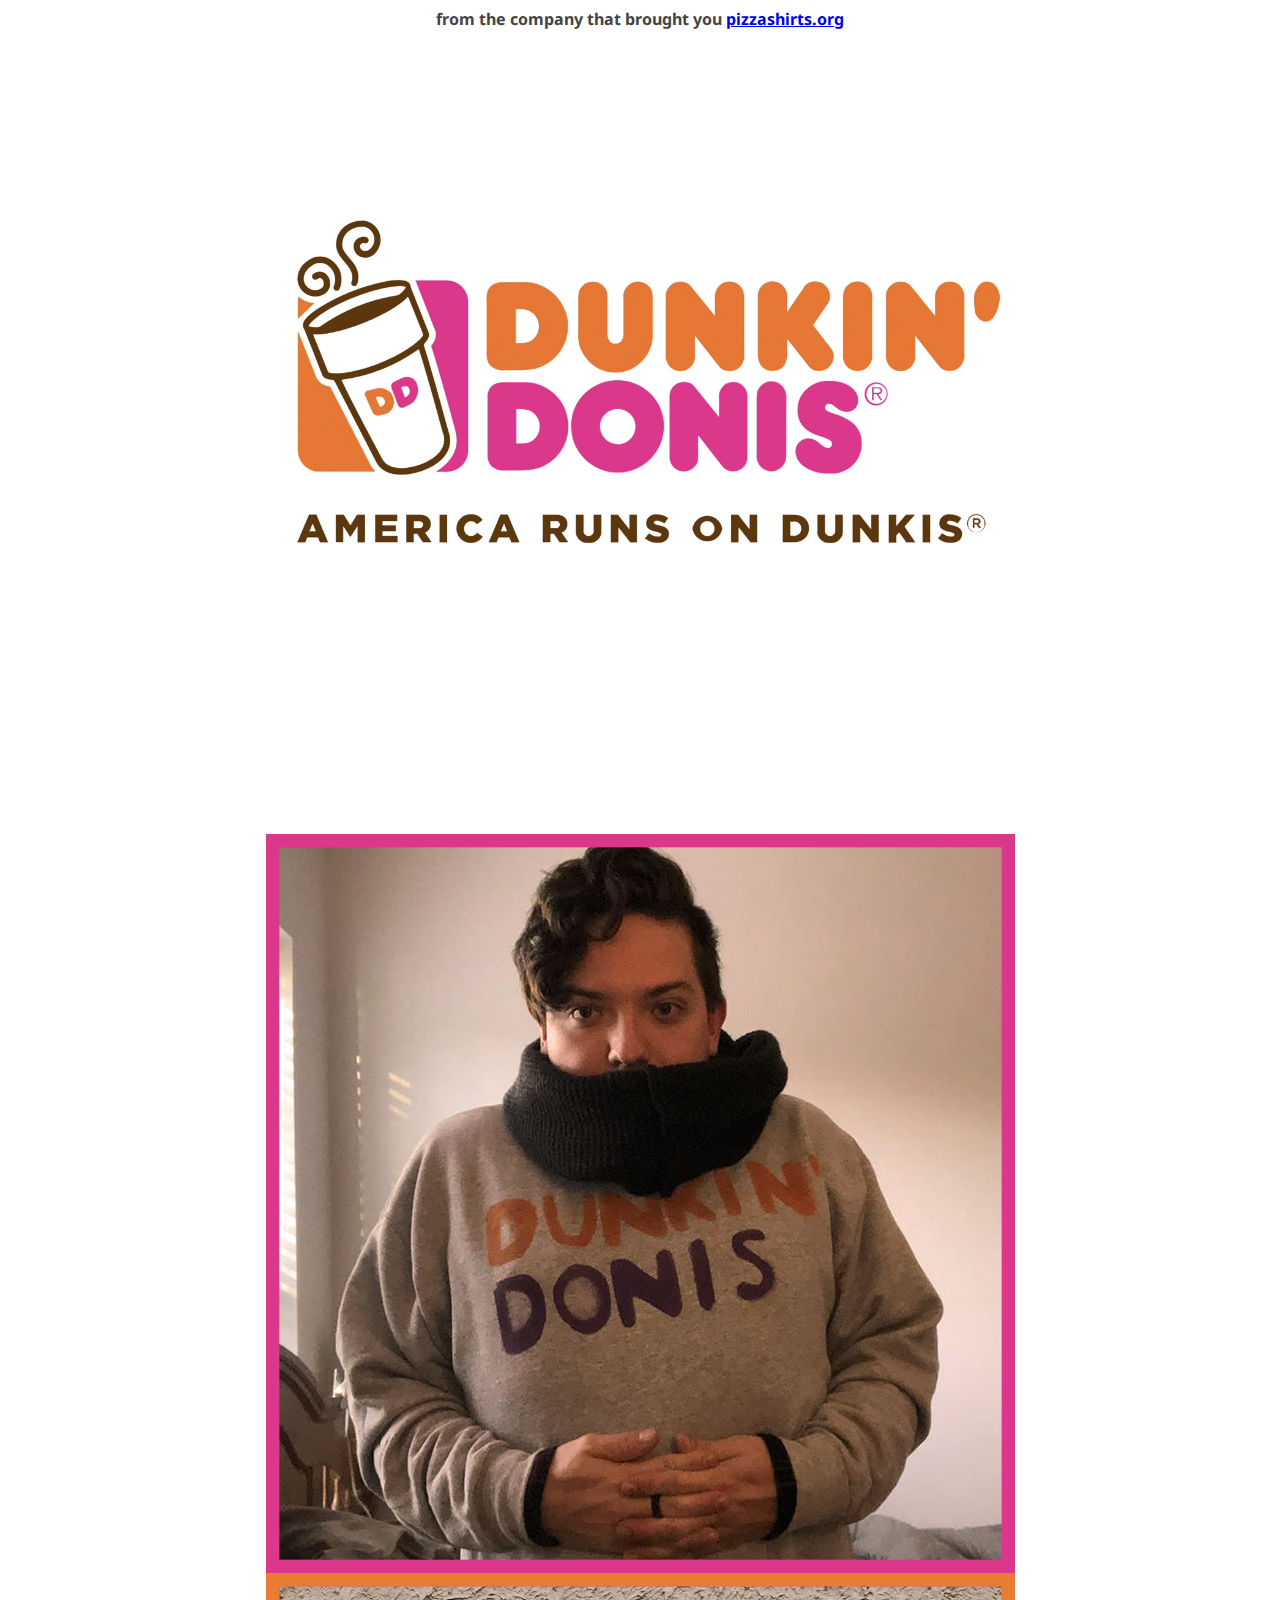
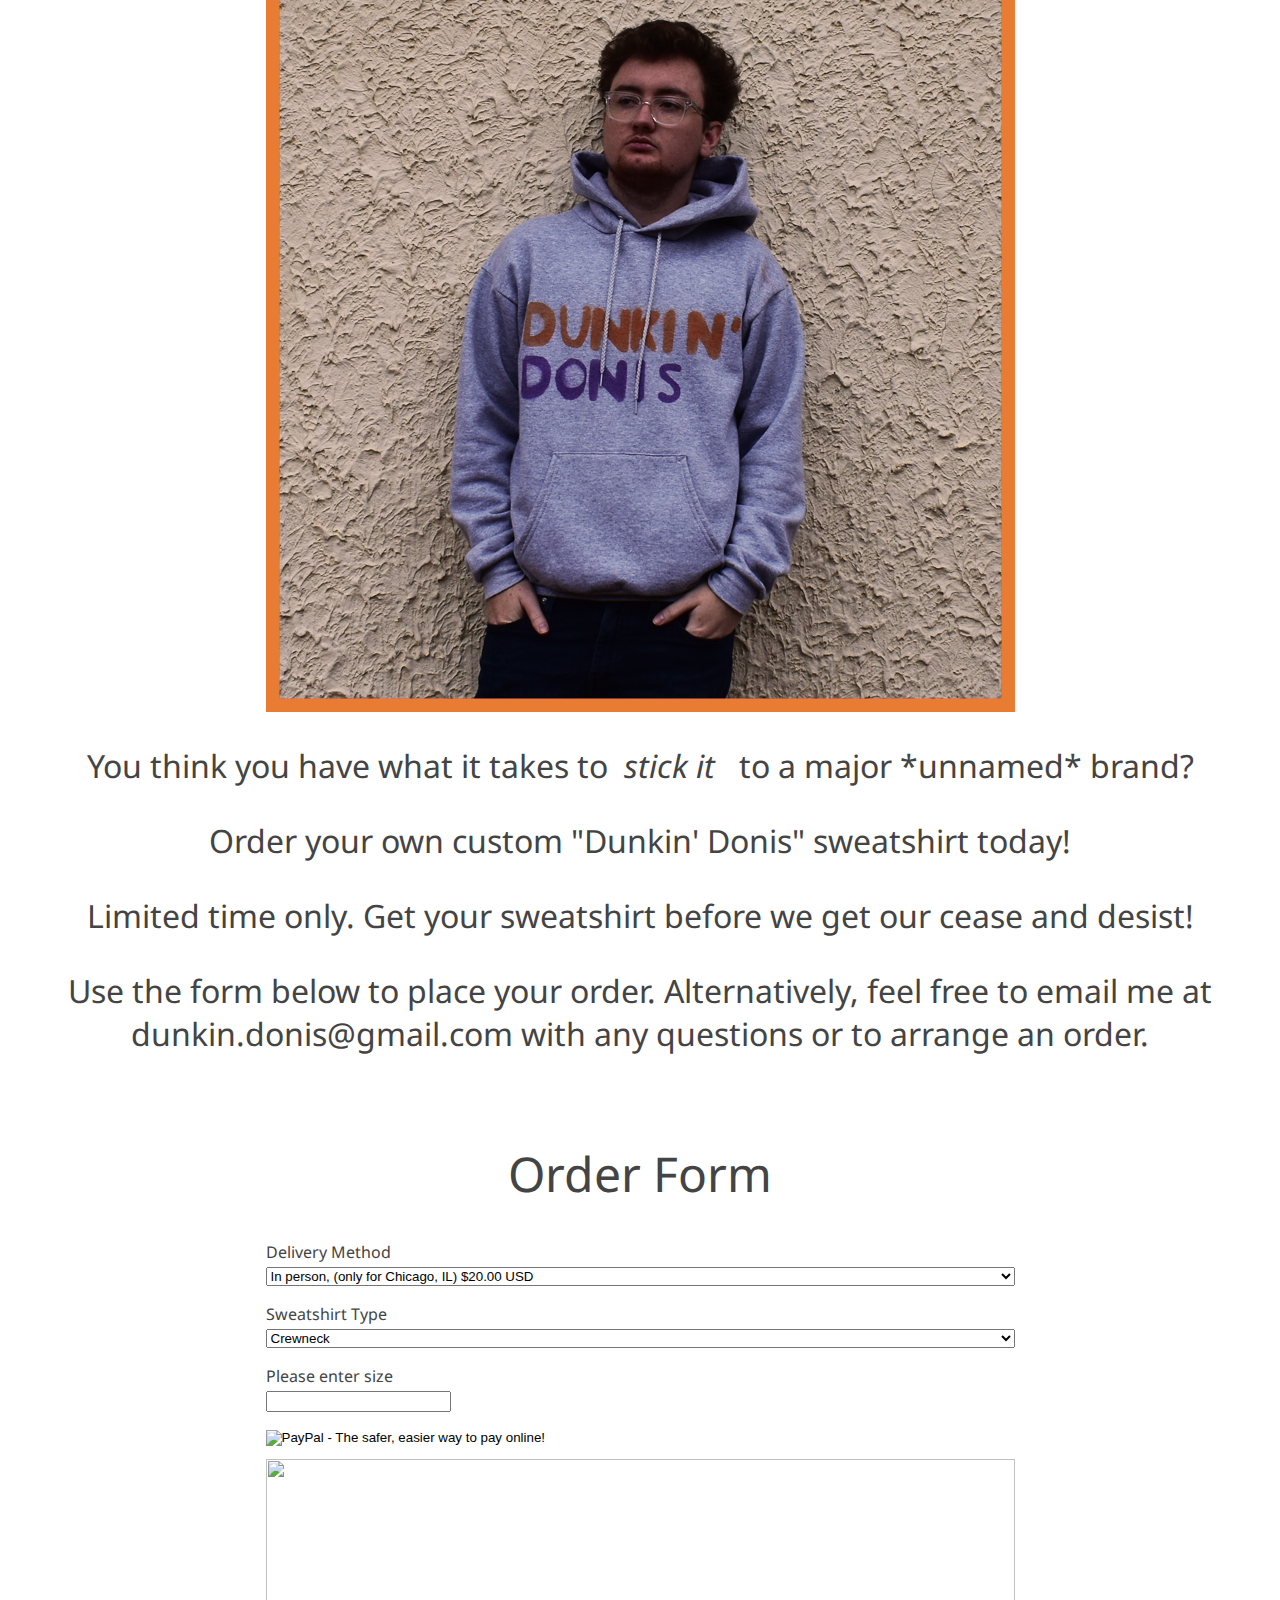
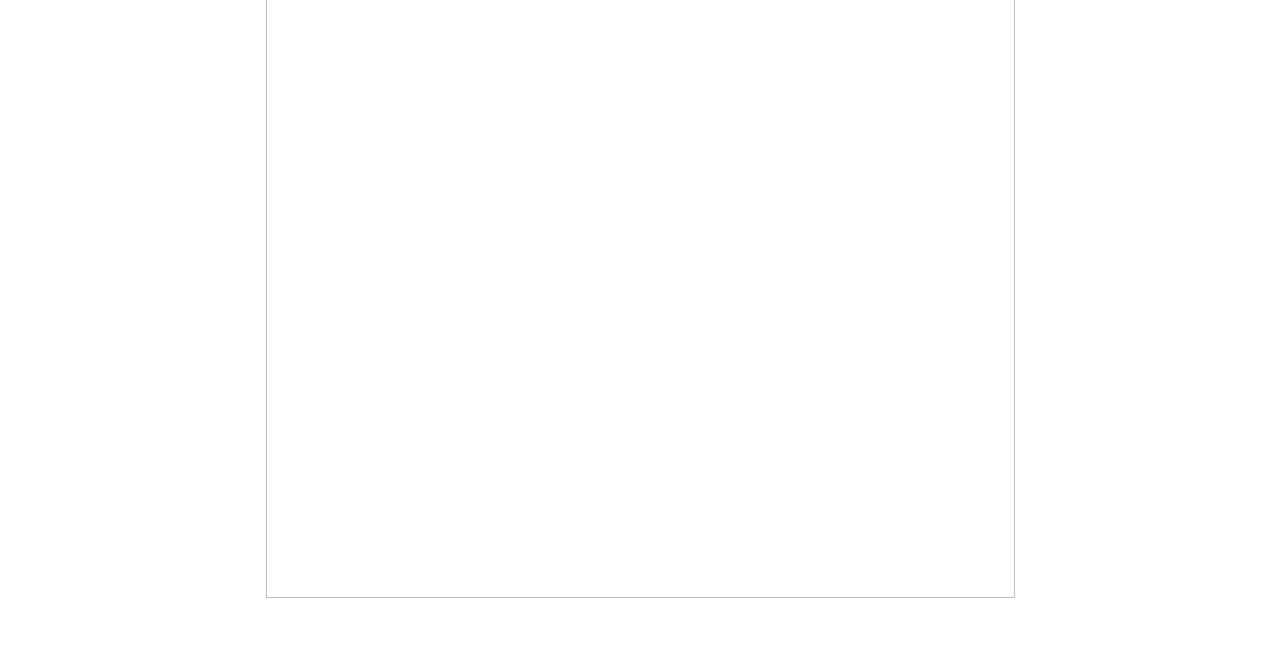
==== index.html @ 1f225974 "v1.1.5" ====
<html>
 
  <head>
    <meta charset="utf-8">
    <link rel="shortcut icon" href="favicon.ico">
    <meta name="viewport" content="width=device-width, initial-scale=1">
    <title>Dunkin Donis</title>
    <link rel="stylesheet" href="store.css" />
    <link href='https://fonts.googleapis.com/css?family=Droid+Sans:700,400' rel='stylesheet' type='text/css'>
  </head>

 <body>
<h1>from the company that brought you <a href="http://www.pizzashirts.org">pizzashirts.org</a></h1>
  <main><br>

<div class="donis"><img src="donis2.png"></div>

 <p><img src="ddcrew.png"><img src="ddhoodie.png"></p>


  <p>You think you have what it takes to&nbsp <em>stick it  </em>&nbsp  to a major *unnamed* brand?</p>
  
  <p>Order your own custom "Dunkin' Donis" sweatshirt today!</p>
  <p>Limited time only. Get your sweatshirt before we get our cease and desist!</p>
  <p>Use the form below to place your order. Alternatively, feel free to email me at dunkin.donis@gmail.com with any questions or to arrange an order.</p>
<br>
  <p><font size="48">Order Form</font></p>



  <section><p><font size="">
<form action="https://www.paypal.com/cgi-bin/webscr" method="post" target="_top">
<input type="hidden" name="cmd" value="_s-xclick">
<input type="hidden" name="hosted_button_id" value="2BHPZ4P9CF2TN">
<table class="center">
<tr><td><input type="hidden" name="on0" value="Delivery Method">Delivery Method</td></tr><tr><td><select name="os0">
	<option value="In person, (only for Chicago, IL)">In person, (only for Chicago, IL) $20.00 USD</option>
	<option value="Shipping (USA)">Shipping (USA) $25.00 USD</option>
</select> </td></tr>
<tr><td><input type="hidden" name="on1" value="Sweatshirt Type">Sweatshirt Type</td></tr><tr><td><select name="os1">
	<option value="Crewneck">Crewneck </option>
	<option value="Hoodie">Hoodie </option>
</select> </td></tr>
<tr><td><input type="hidden" name="on2" value="Anything else?">Please enter size</td></tr><tr><td><input type="text" name="os2" maxlength="200"></td></tr>
<tr><td>
<input type="hidden" name="currency_code" value="USD">
<input type="image" src="https://www.paypalobjects.com/en_US/i/btn/btn_buynowCC_LG.gif" border="0" name="submit" alt="PayPal - The safer, easier way to pay online!">
<img alt="" border="0" src="https://www.paypalobjects.com/en_US/i/scr/pixel.gif" width="1" height="1"></td></tr>
</table>
</form>
</font>
</p>
</section>




  </main>
 </body>
</html>
---- store.css ----
body {
  color: #444;
  font-family: 'Droid Sans', sans-serif;
  background: ;
  background-repeat: no-repeat;
  background-attachment: fixed;
  background-position: center;
  background-size: contain;
}

header {
  text-align: center;
}

h1 {
  text-align: center;
  font-size: 1em;
}

main {
  text-align: center;
}

img {
  position: relative;
    object-fit: contain;
    float: center;
    width:  749px;
    height: 739px;
    background-position: 50% 50%;
    background-repeat:   no-repeat;
    background-size:     cover;
}

.donis {
    }

p {
  font-size: 2em;
}

p.garment {
  font-size: 5em;
  margin-bottom: 0.25em;
  font-weight: bold;
}

.signature img{
  width: 50%;
  height: 50%;
}

.signature {
  margin-top: 3em;
  margin-bottom: 3em;
}

table.center {
  margin-left: auto; 
  margin-right: auto;
  text-align: left;
}

section.payment {
  border: 5px solid black;
  font-size: 5em;
  width: 66%;
  display: inline-block;
  padding: 0em;
}

input, select {
  display: block;
  margin-bottom: 1em;
}

select {
  width: 100%;
}

form {
    display: inline-block;
    margin-left: auto;
    margin-right: auto;
    text-align: left;
}

label {
  text-align: left;
}

/* Media queries */

        /* DESKTOP */
@media screen and (max-width: 50em) {
  img {
    width: 50%;
    height: 50%;
  }

  .signature img{
    width: 66%;
    height: 66%;
  }
}

        /* MOBILE */
@media screen and (max-width: 35em) {
  h1 {
    font-size: .5em;
  }

p {
  font-size: 1em;
}

  img {
   float: center;
    object-fit: contain;
    width:  50%;
    height: 50%;
  }
  .donis img {
    width:  100%;
    height: 100%;
    }

  .signature img {
    width: 100%;
    height: 100%;
  }
}

/* End Media queries */
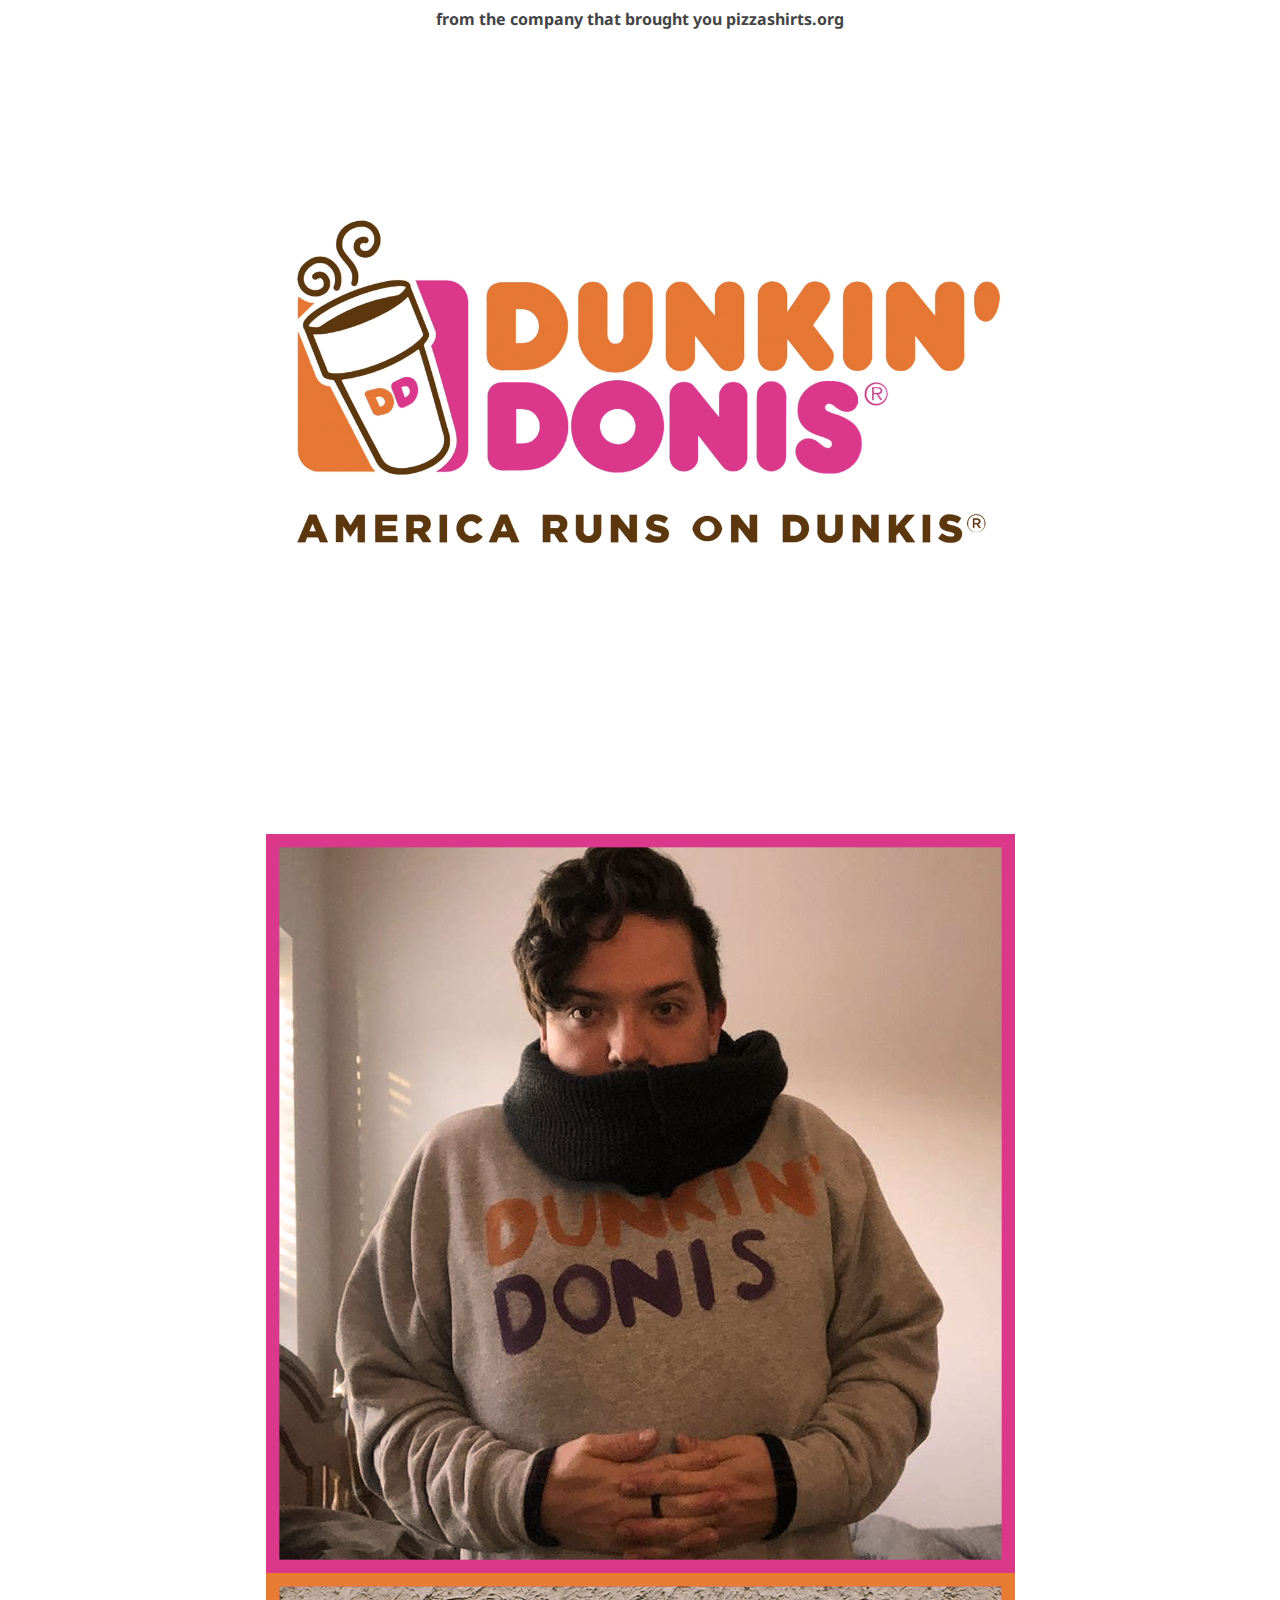
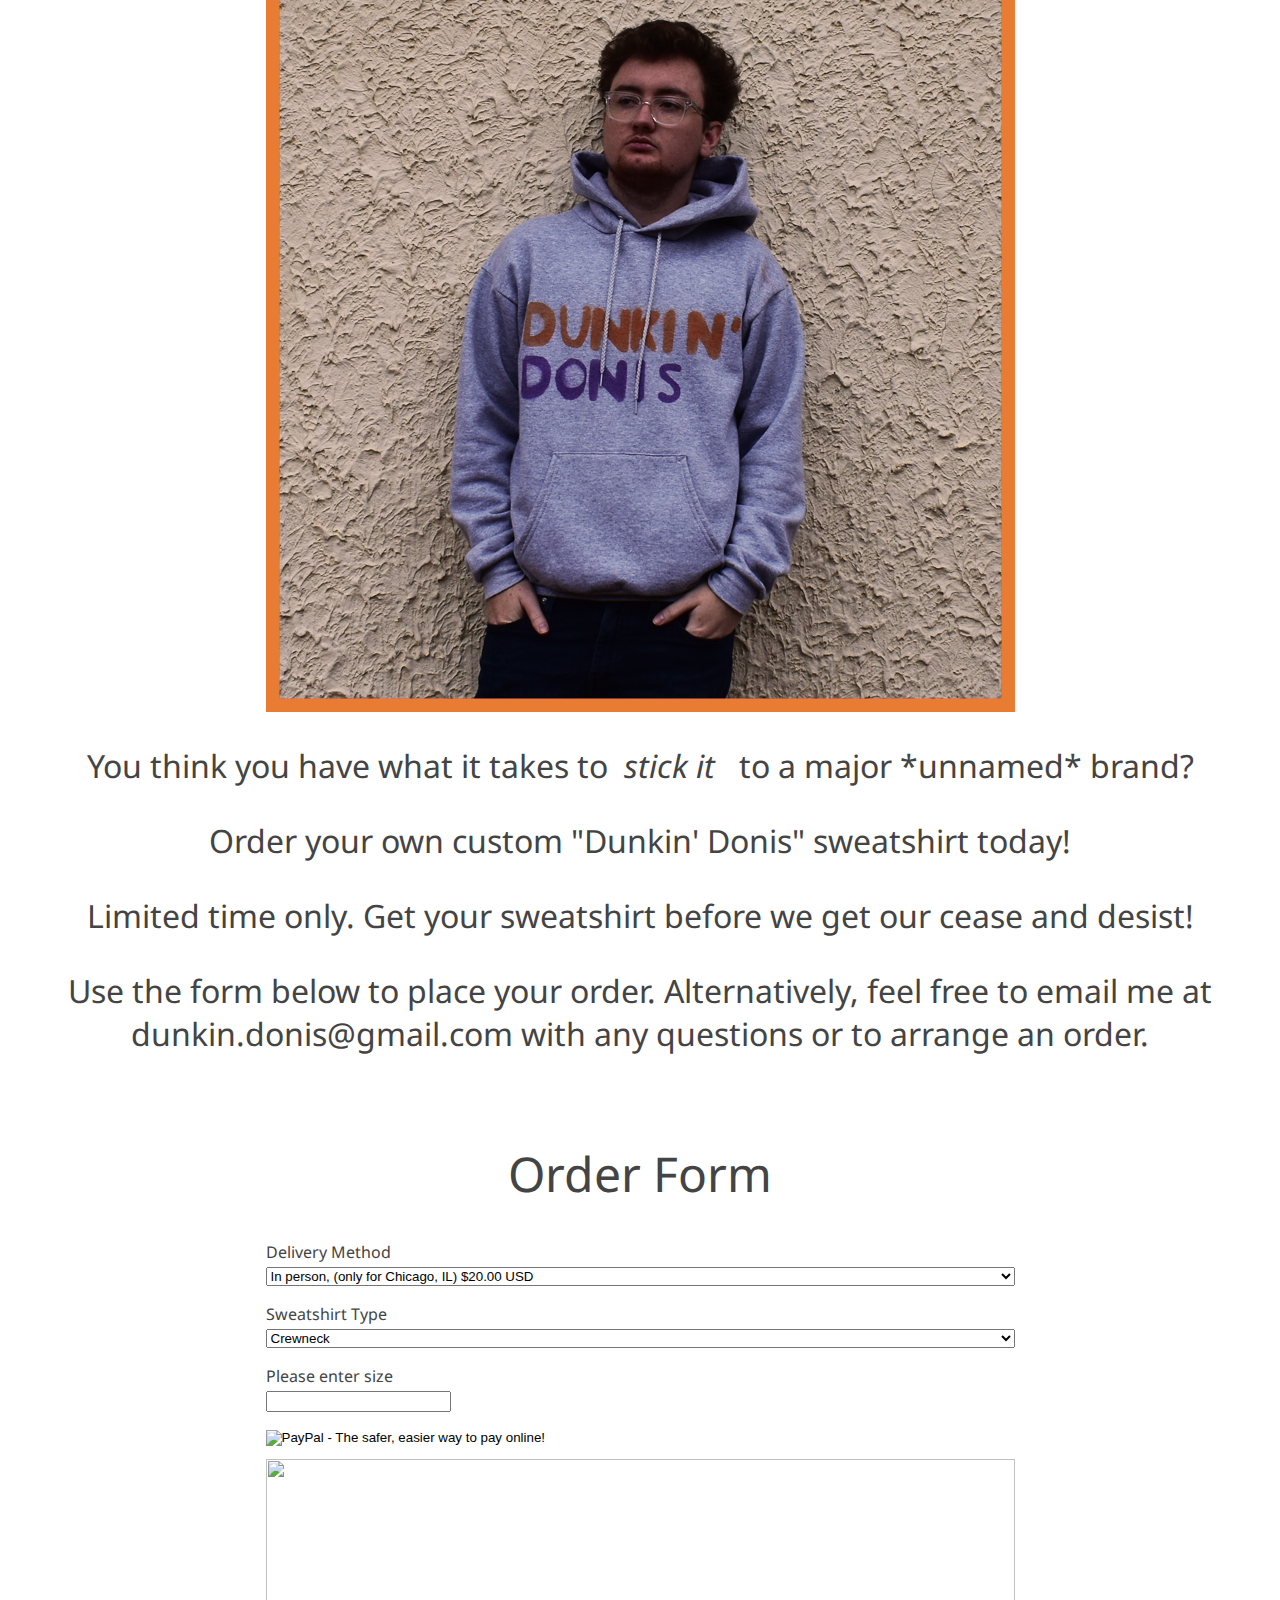
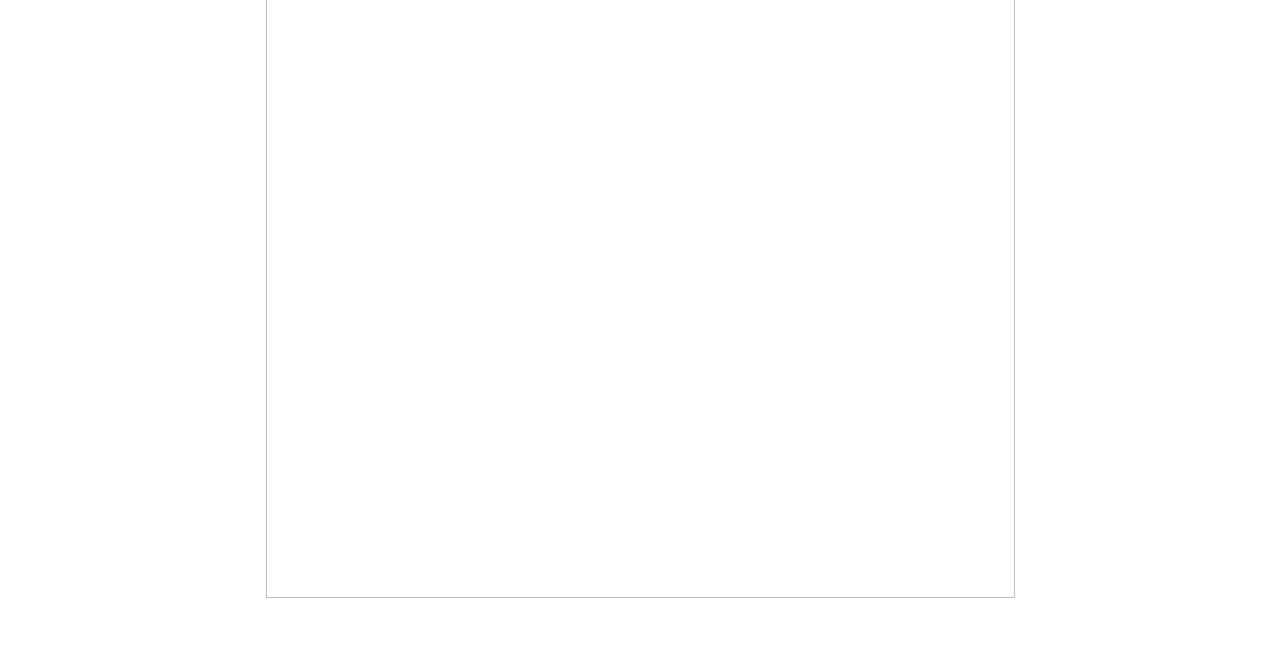
==== commit 123817fa: "v1.1.9" ====
--- a/index.html
+++ b/index.html
@@ -10,7 +10,7 @@
   </head>
 
  <body>
-<h1>from the company that brought you <a href="http://www.pizzashirts.org">pizzashirts.org</a></h1>
+<h1>from the company that brought you pizzashirts.org</h1>
   <main><br>
 
 <div class="donis"><img src="donis2.png"></div>
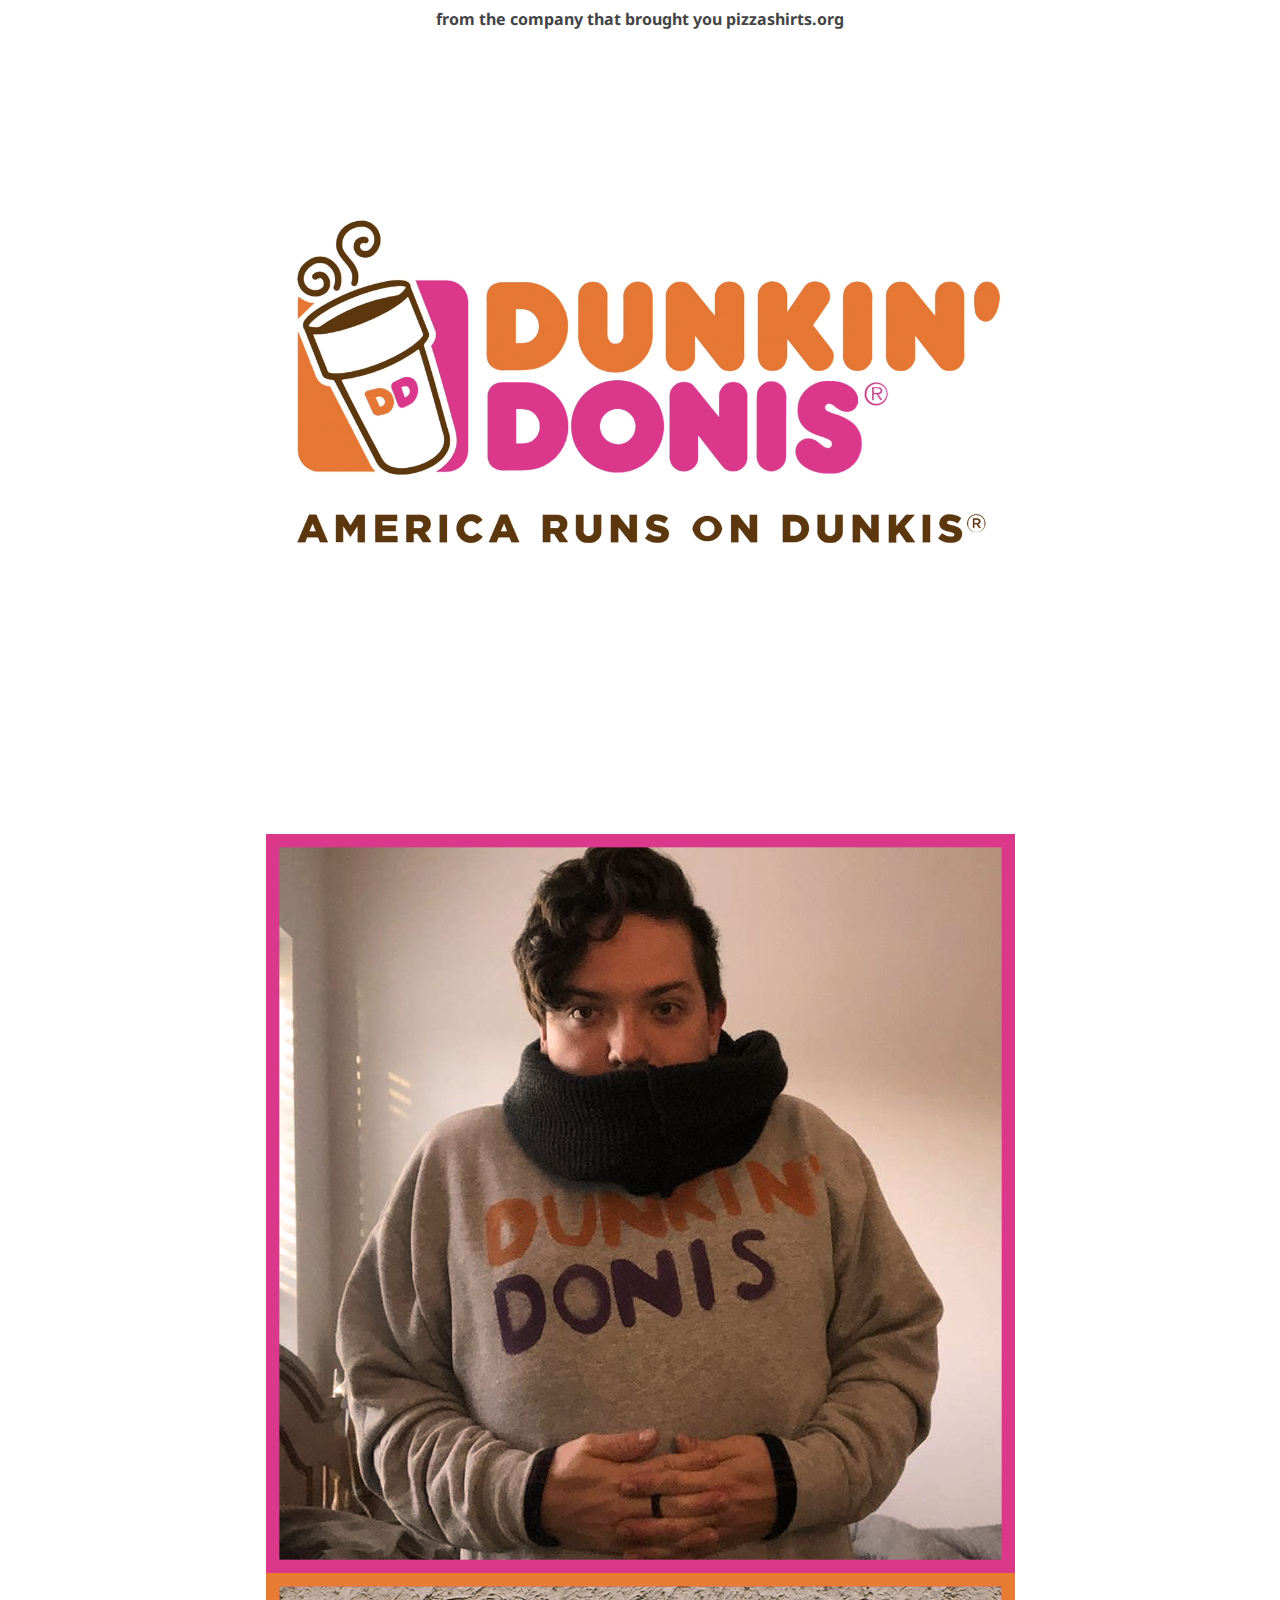
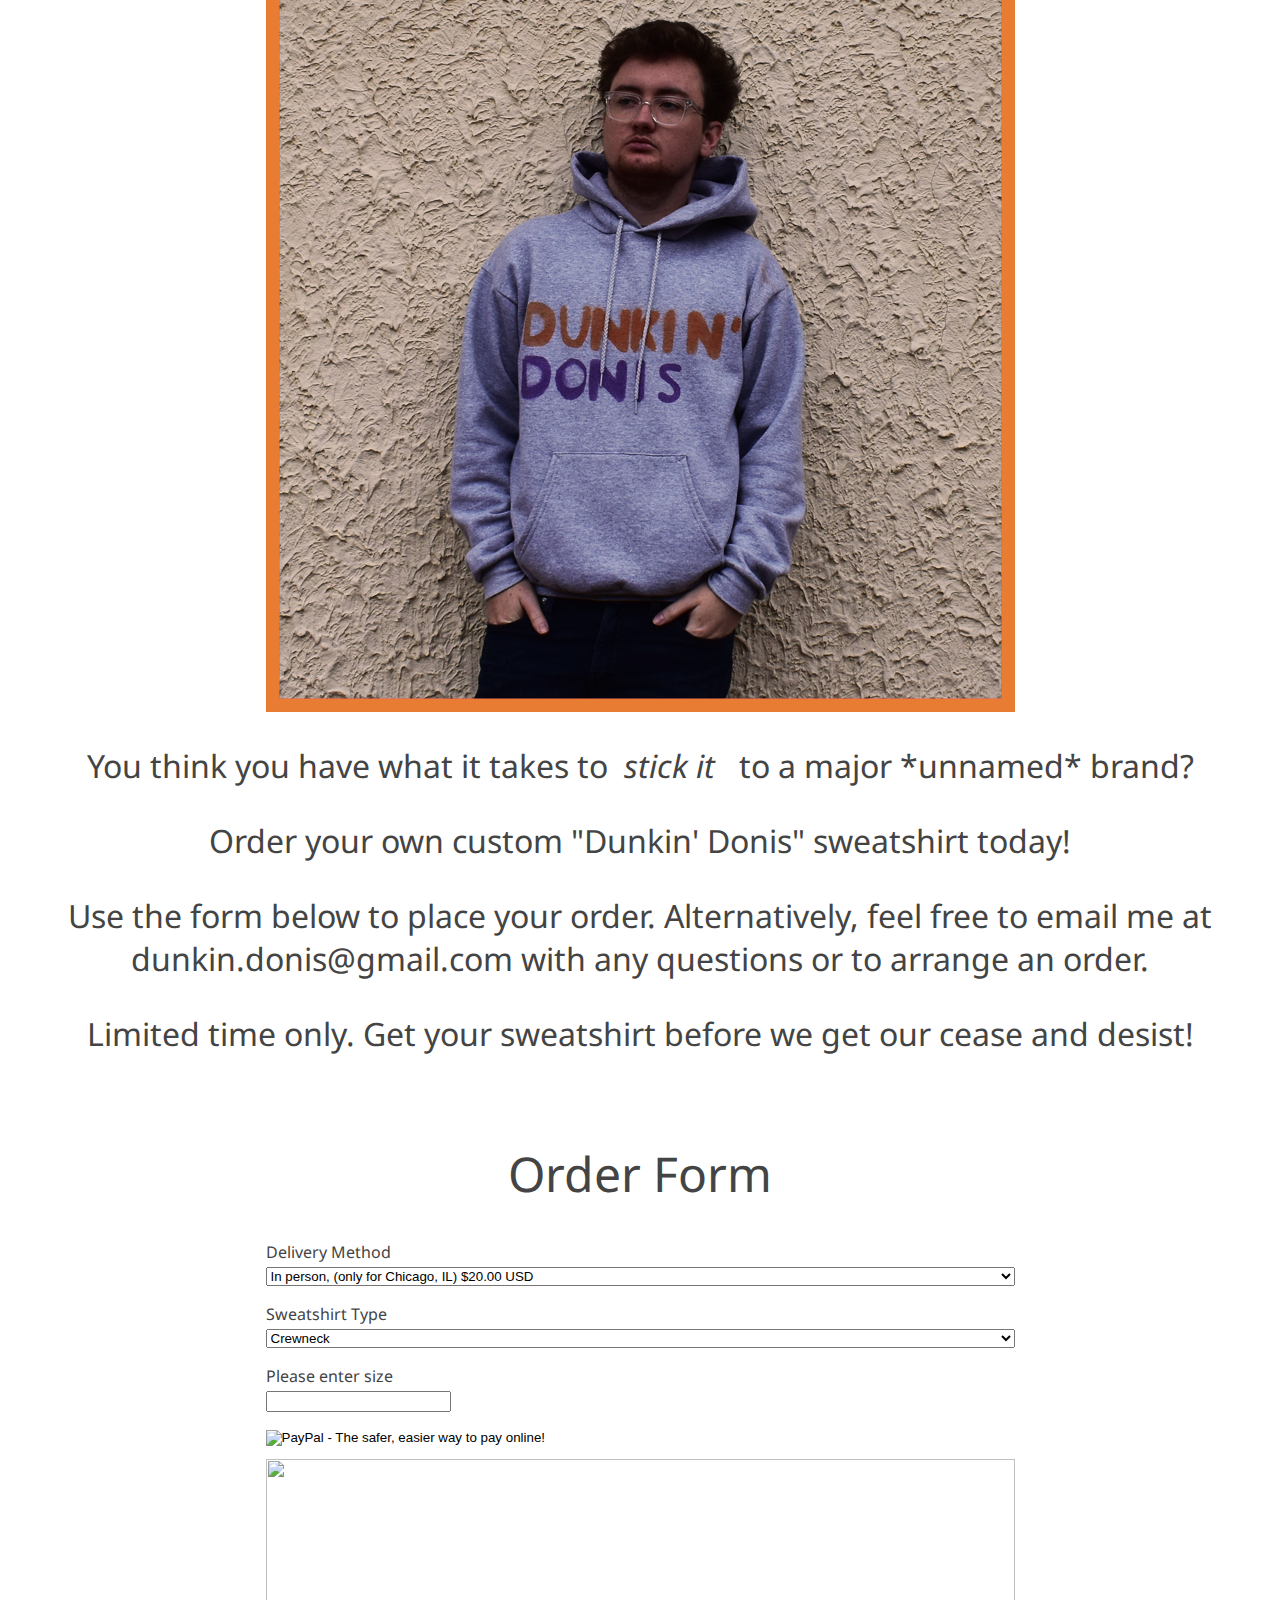
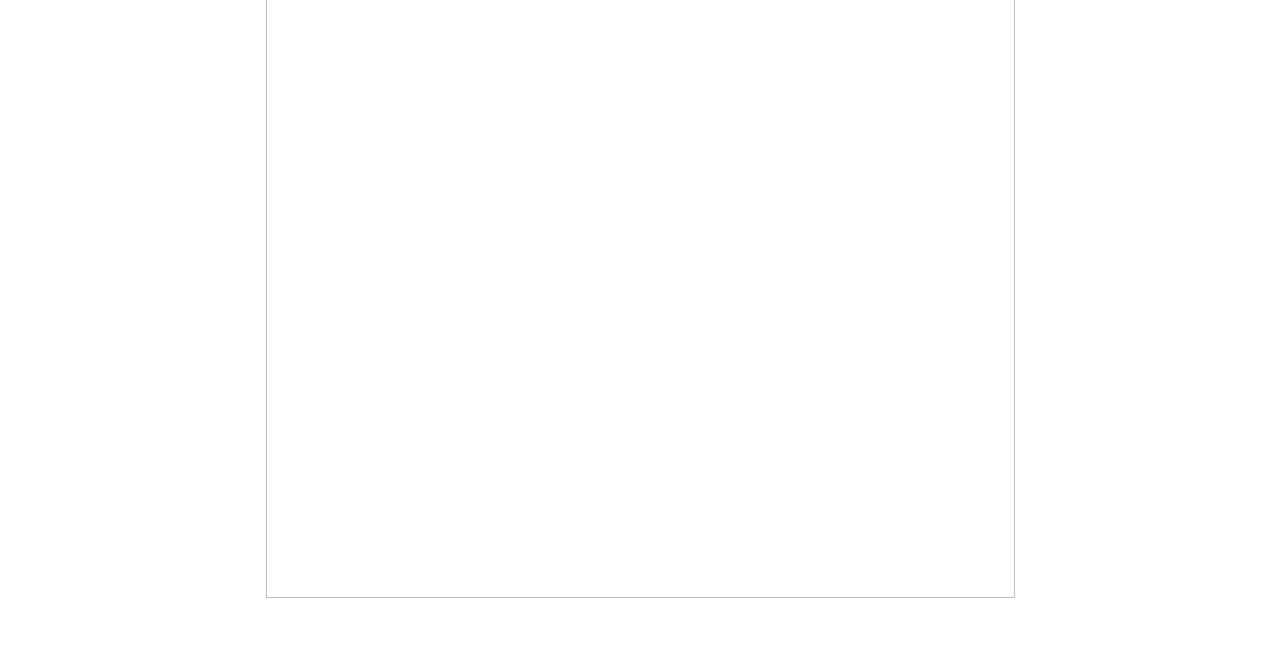
==== commit 4d25ddb8: "v1.1.10" ====
--- a/index.html
+++ b/index.html
@@ -21,8 +21,9 @@
   <p>You think you have what it takes to&nbsp <em>stick it  </em>&nbsp  to a major *unnamed* brand?</p>
   
   <p>Order your own custom "Dunkin' Donis" sweatshirt today!</p>
-  <p>Limited time only. Get your sweatshirt before we get our cease and desist!</p>
+  
   <p>Use the form below to place your order. Alternatively, feel free to email me at dunkin.donis@gmail.com with any questions or to arrange an order.</p>
+<p>Limited time only. Get your sweatshirt before we get our cease and desist!</p>
 <br>
   <p><font size="48">Order Form</font></p>
 
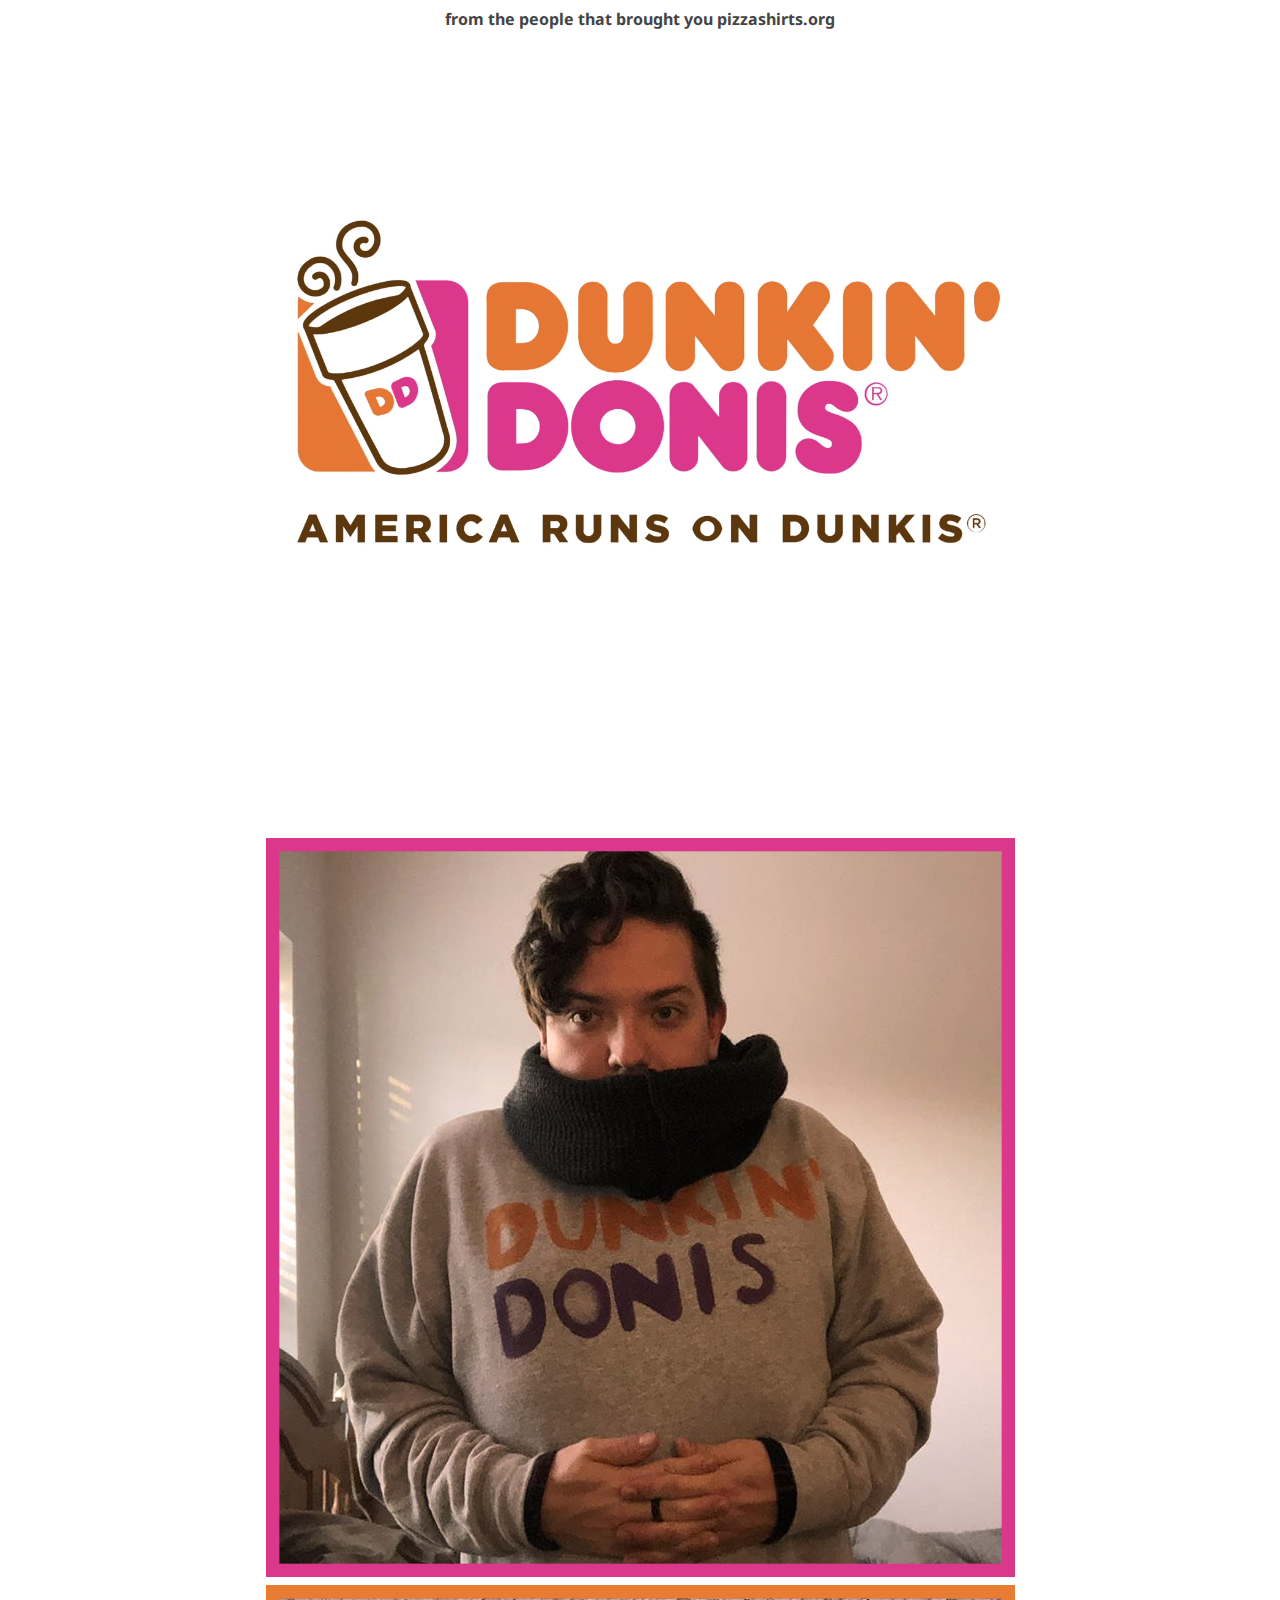
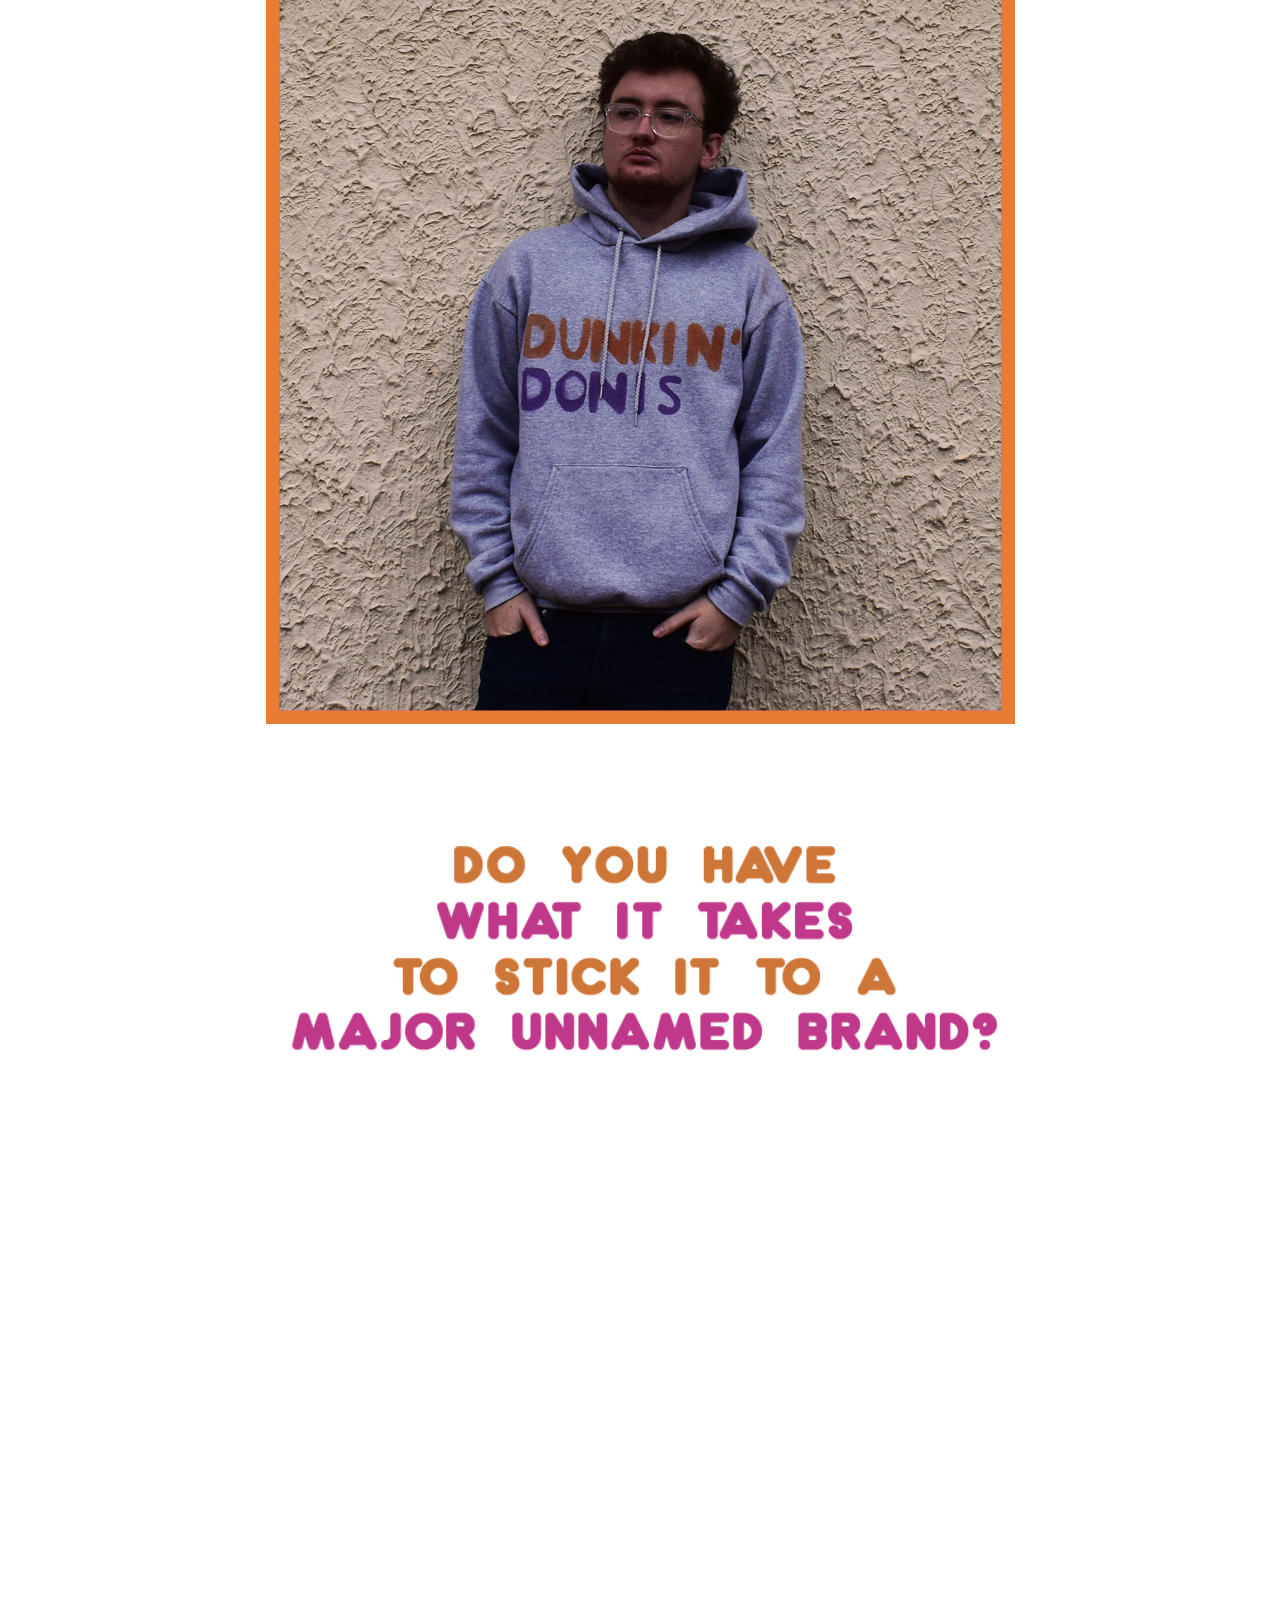
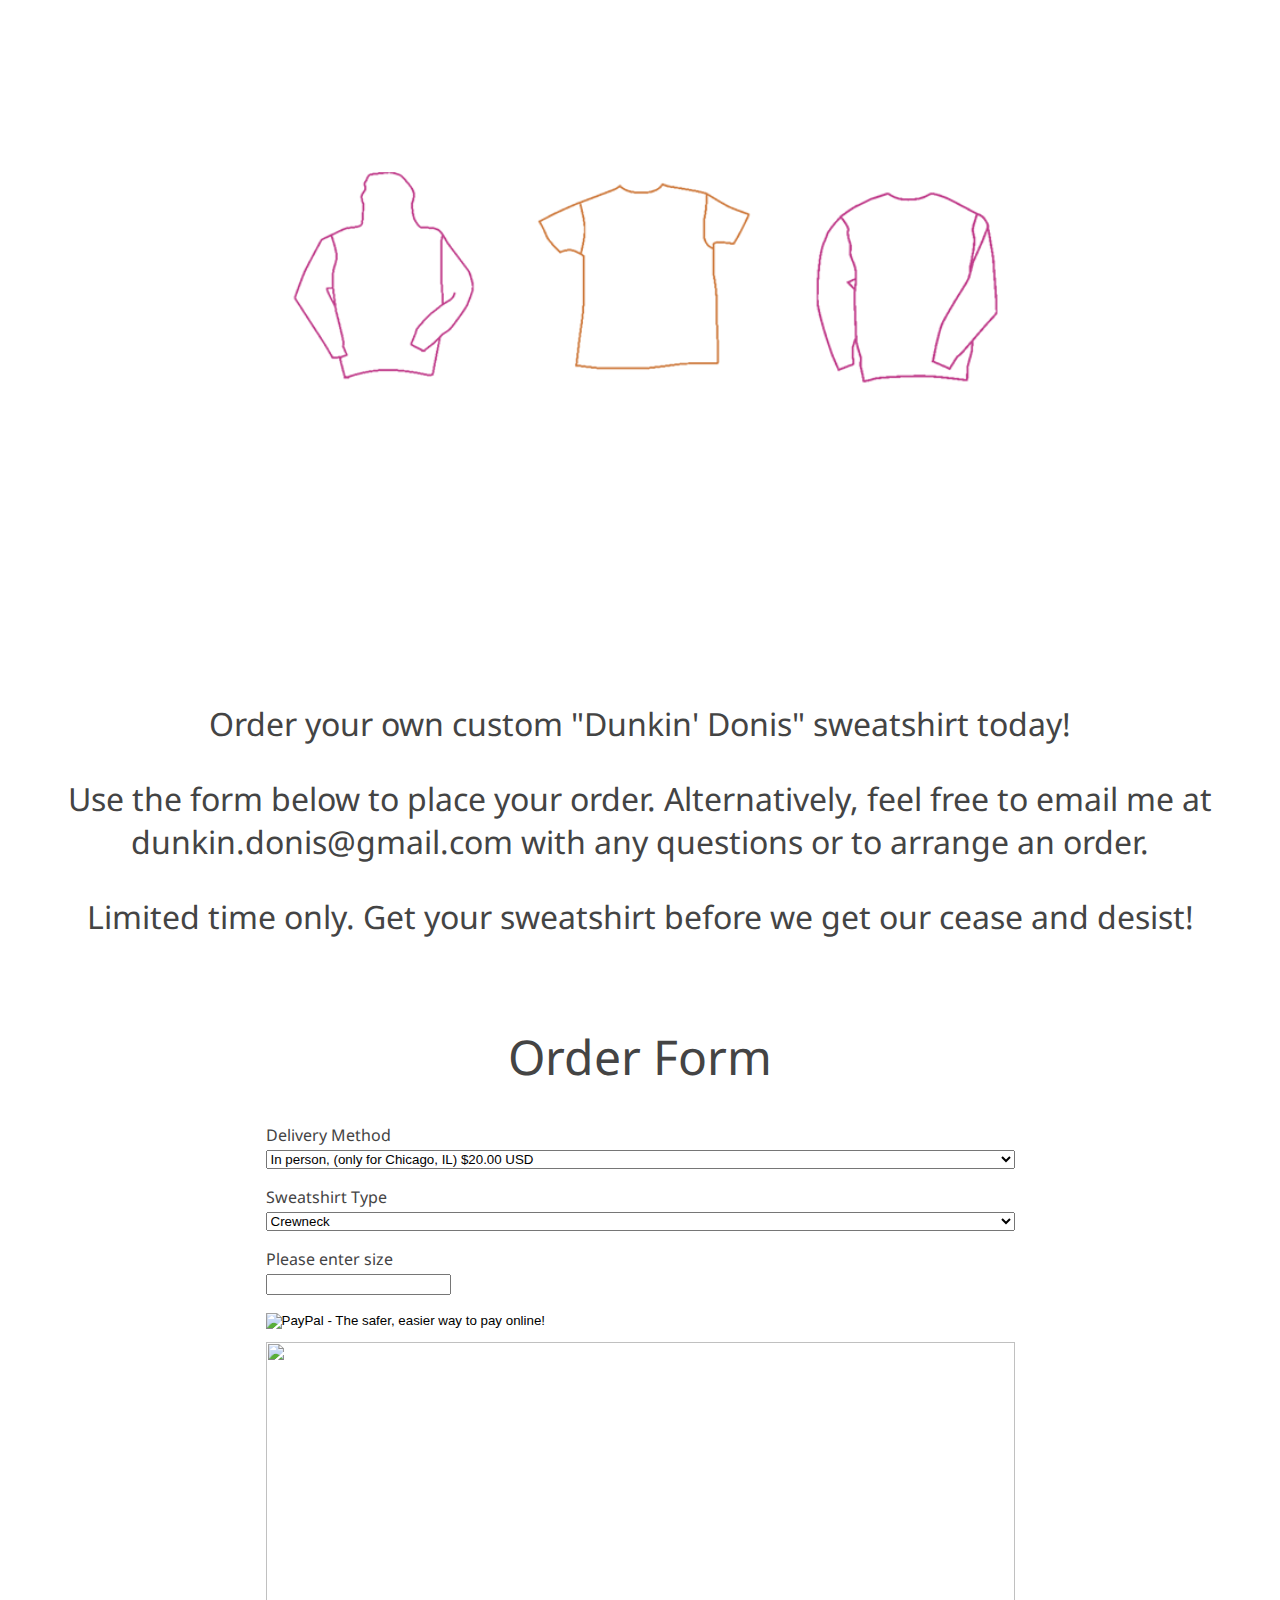
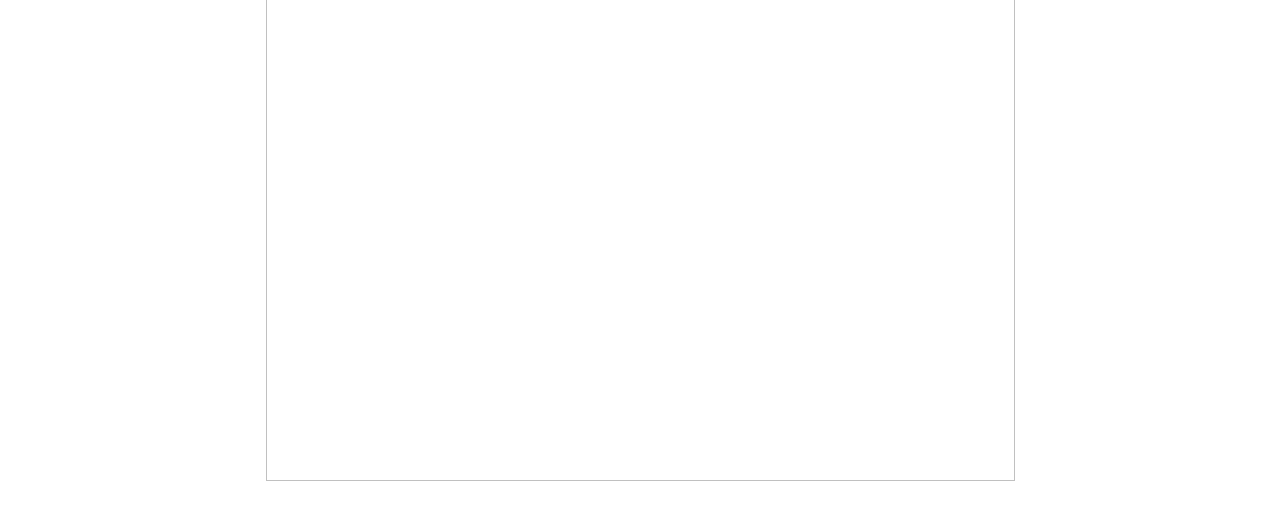
==== commit d76ab83d: "v1.2.0" ====
--- a/index.html
+++ b/index.html
@@ -10,15 +10,16 @@
   </head>
 
  <body>
-<h1>from the company that brought you pizzashirts.org</h1>
+<h1>from the people that brought you pizzashirts.org</h1>
   <main><br>
 
 <div class="donis"><img src="donis2.png"></div>
 
- <p><img src="ddcrew.png"><img src="ddhoodie.png"></p>
+ <p><img src="ddcrew.png" style="border:0px;margin:4px"><img src="ddhoodie.png" style="border:0px;margin:4px"></p>
 
 
-  <p>You think you have what it takes to&nbsp <em>stick it  </em>&nbsp  to a major *unnamed* brand?</p>
+  <p><img src="do you have what it takes.png"></p>
+  <p><img src="Donis silhouettes1.png"></p>
   
   <p>Order your own custom "Dunkin' Donis" sweatshirt today!</p>
   
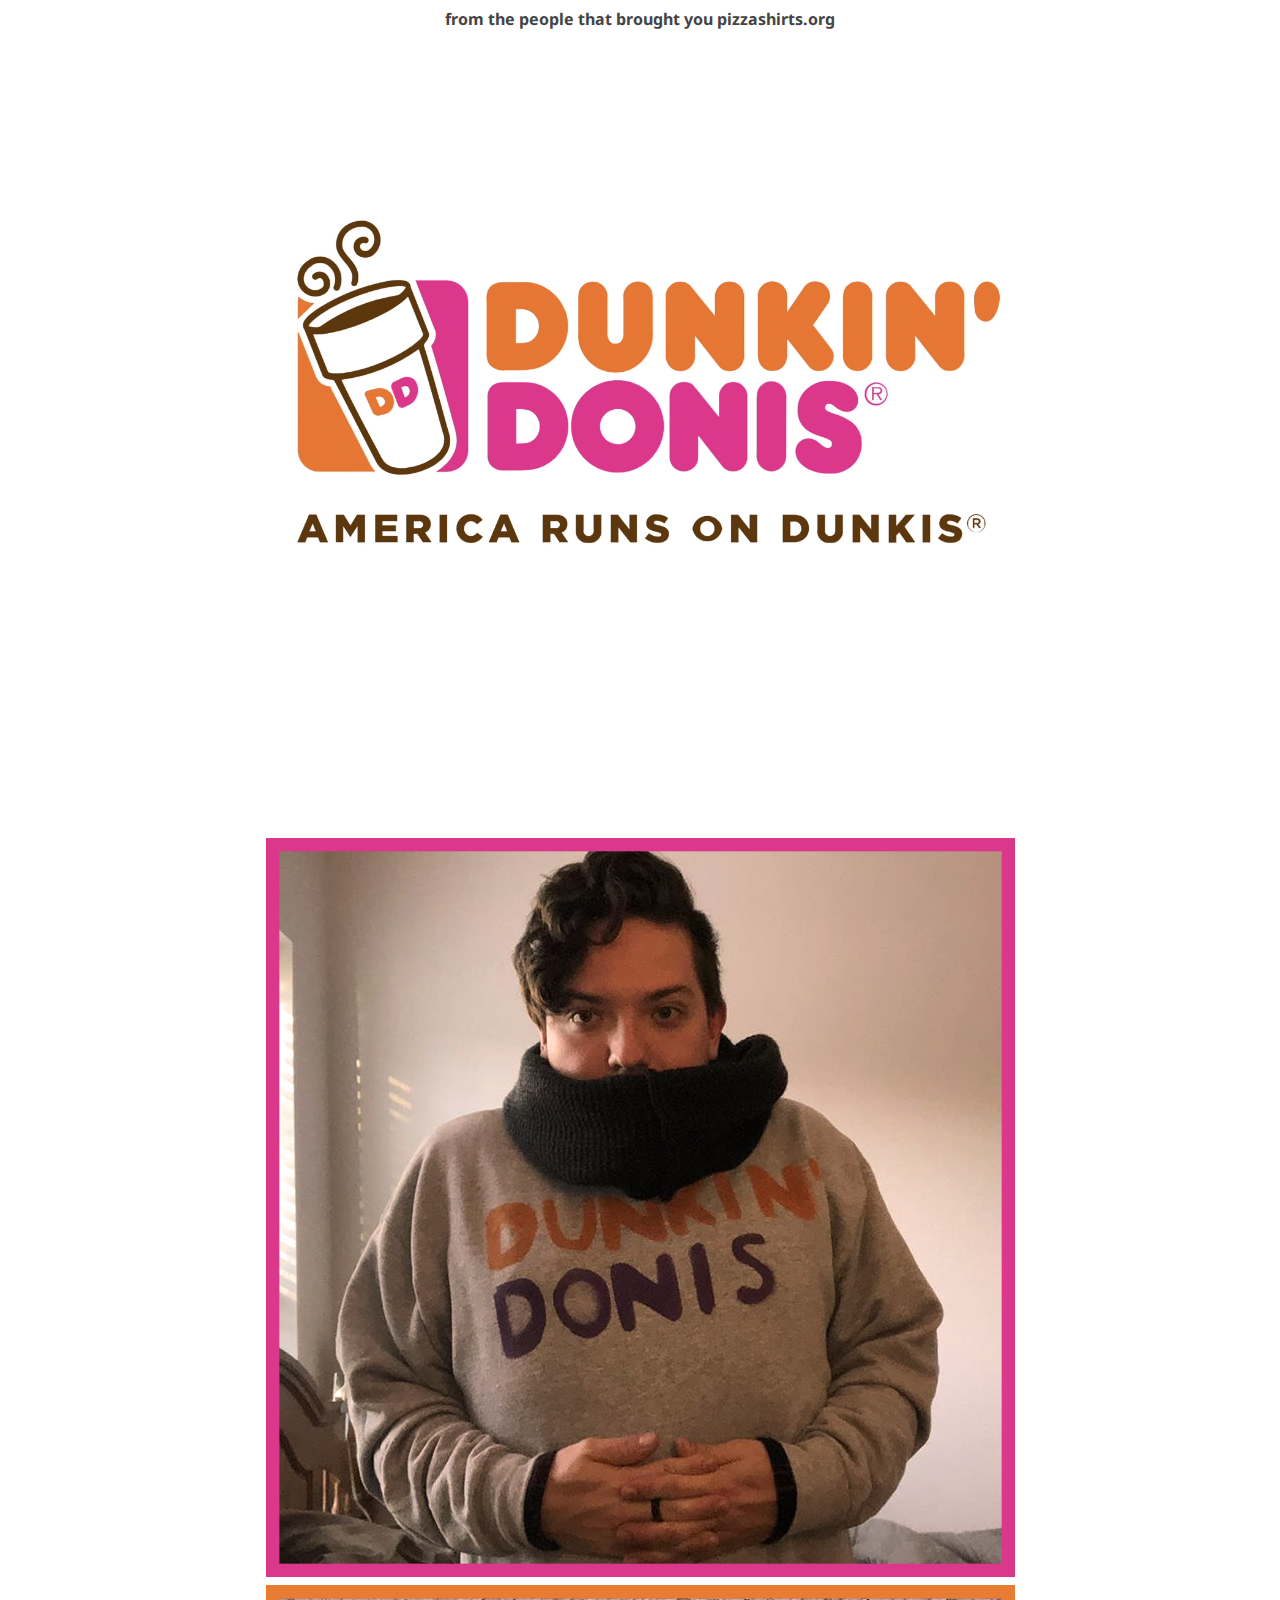
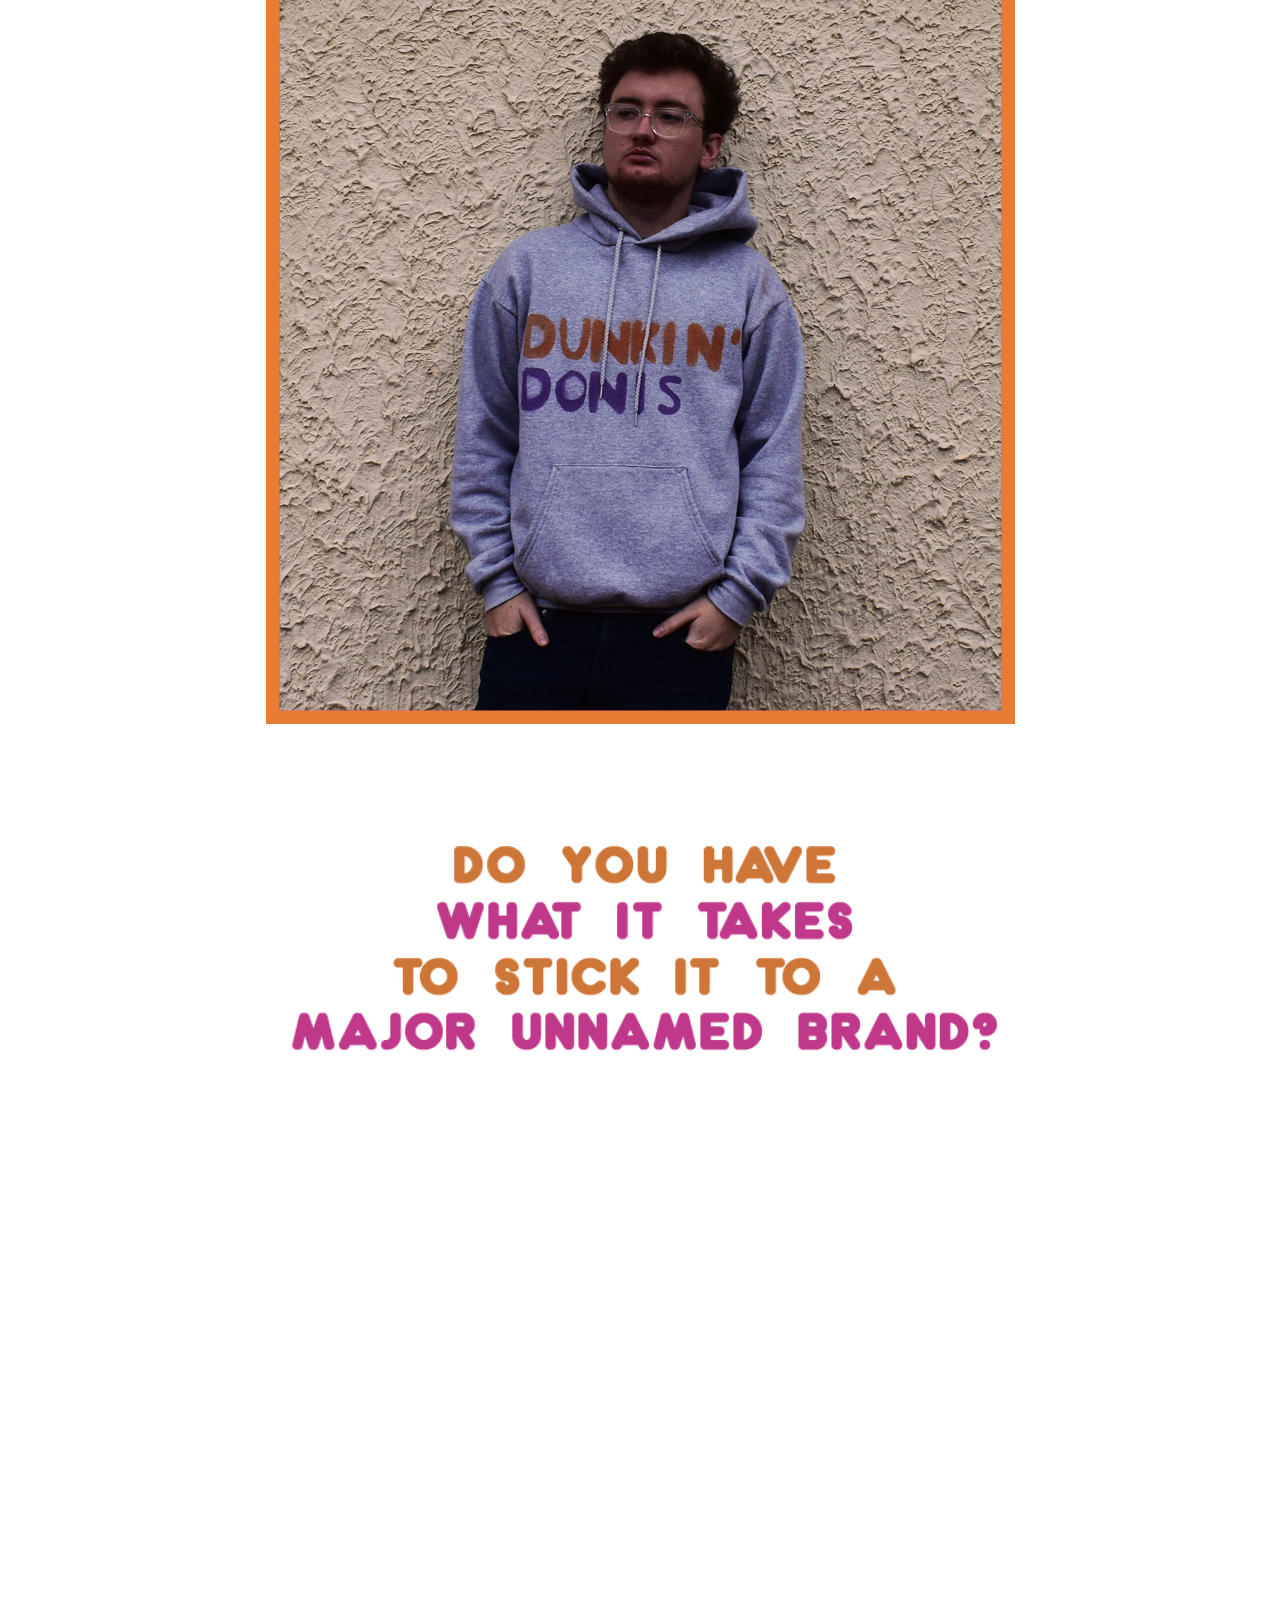
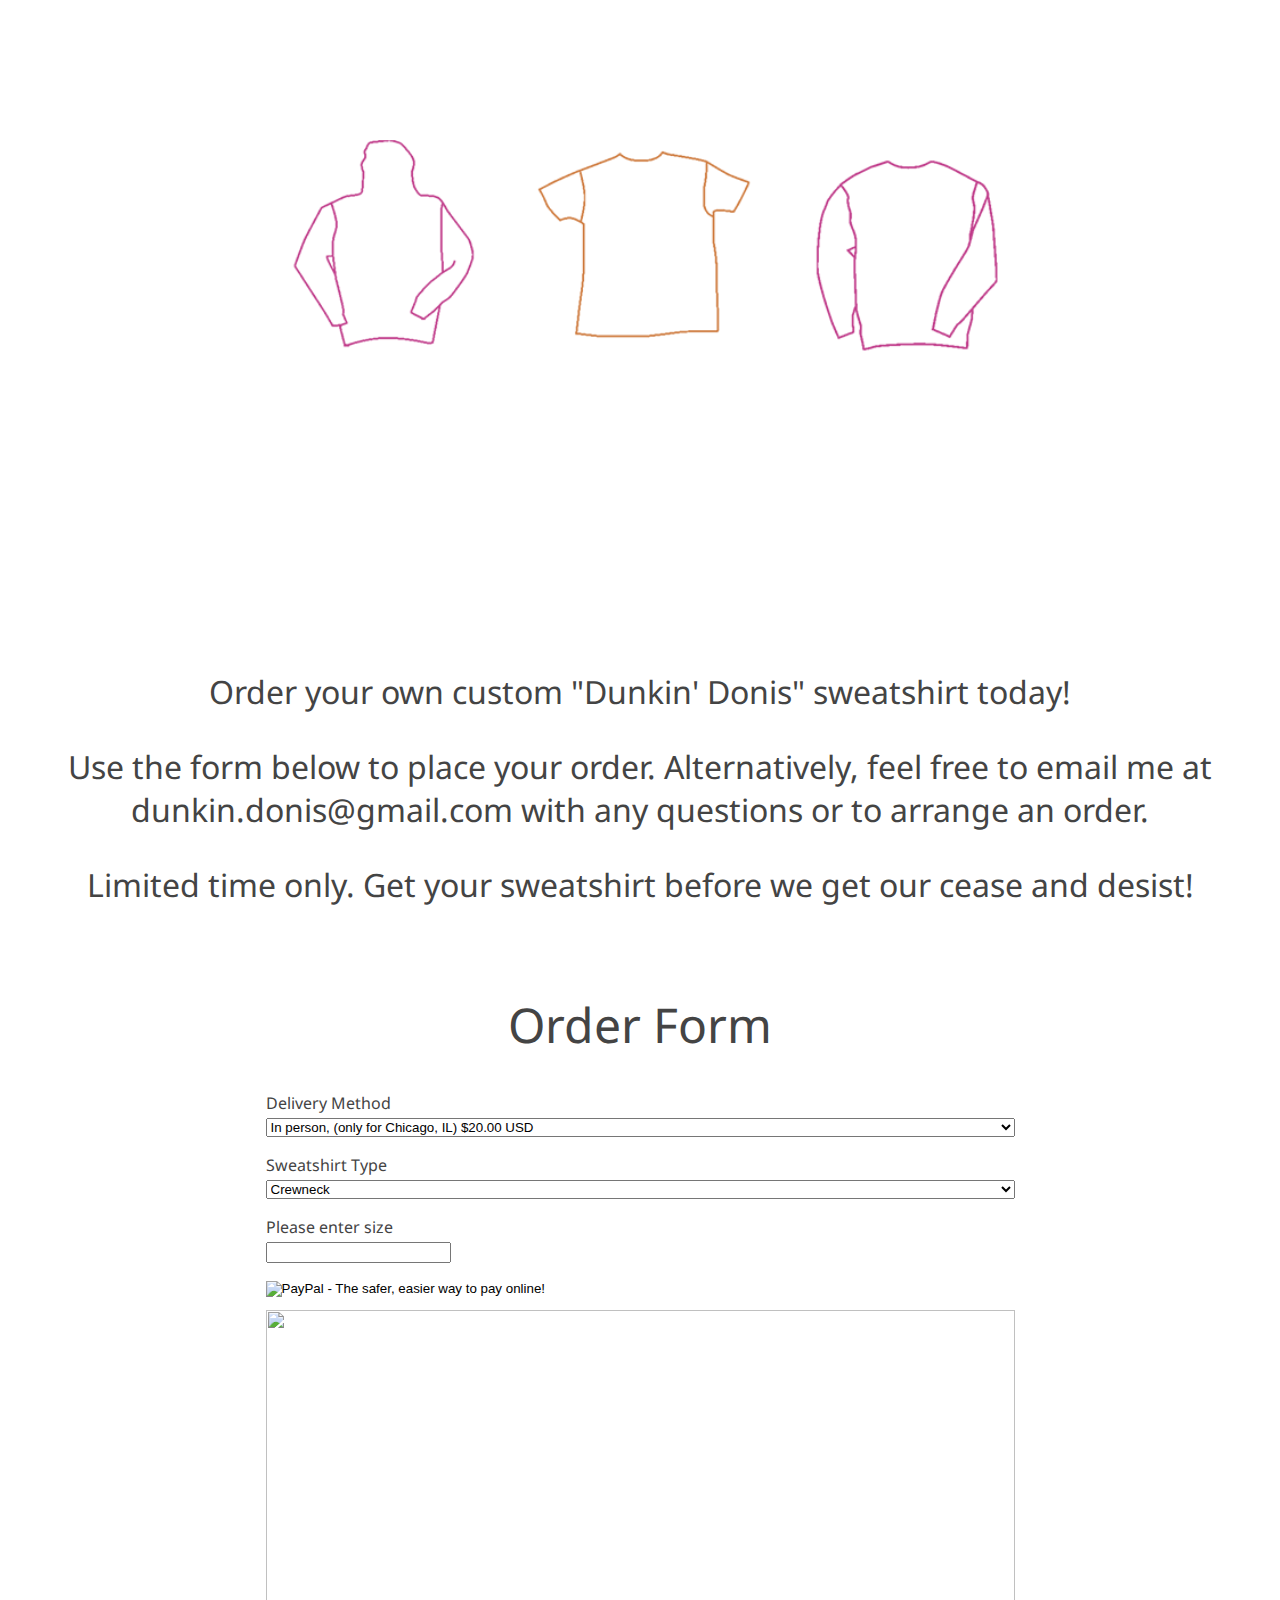
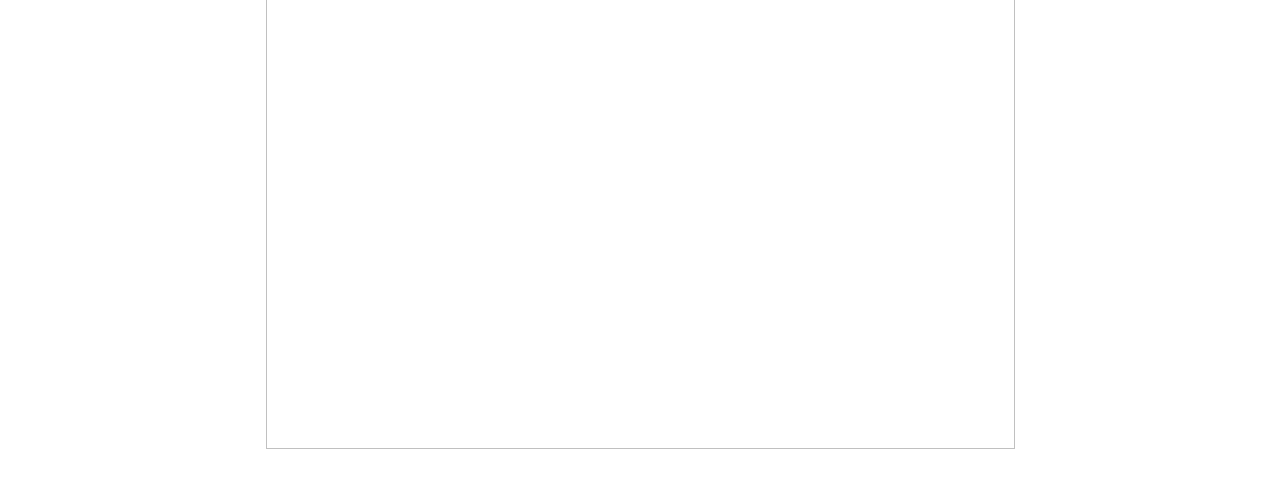
==== commit 18a6661b: "v1.2.1" ====
--- a/index.html
+++ b/index.html
@@ -18,8 +18,8 @@
  <p><img src="ddcrew.png" style="border:0px;margin:4px"><img src="ddhoodie.png" style="border:0px;margin:4px"></p>
 
 
-  <p><img src="do you have what it takes.png"></p>
-  <p><img src="Donis silhouettes1.png"></p>
+  <p><img src="do you have what it takes.png"><br>
+  <img src="Donis silhouettes1.png"></p>
   
   <p>Order your own custom "Dunkin' Donis" sweatshirt today!</p>
   
